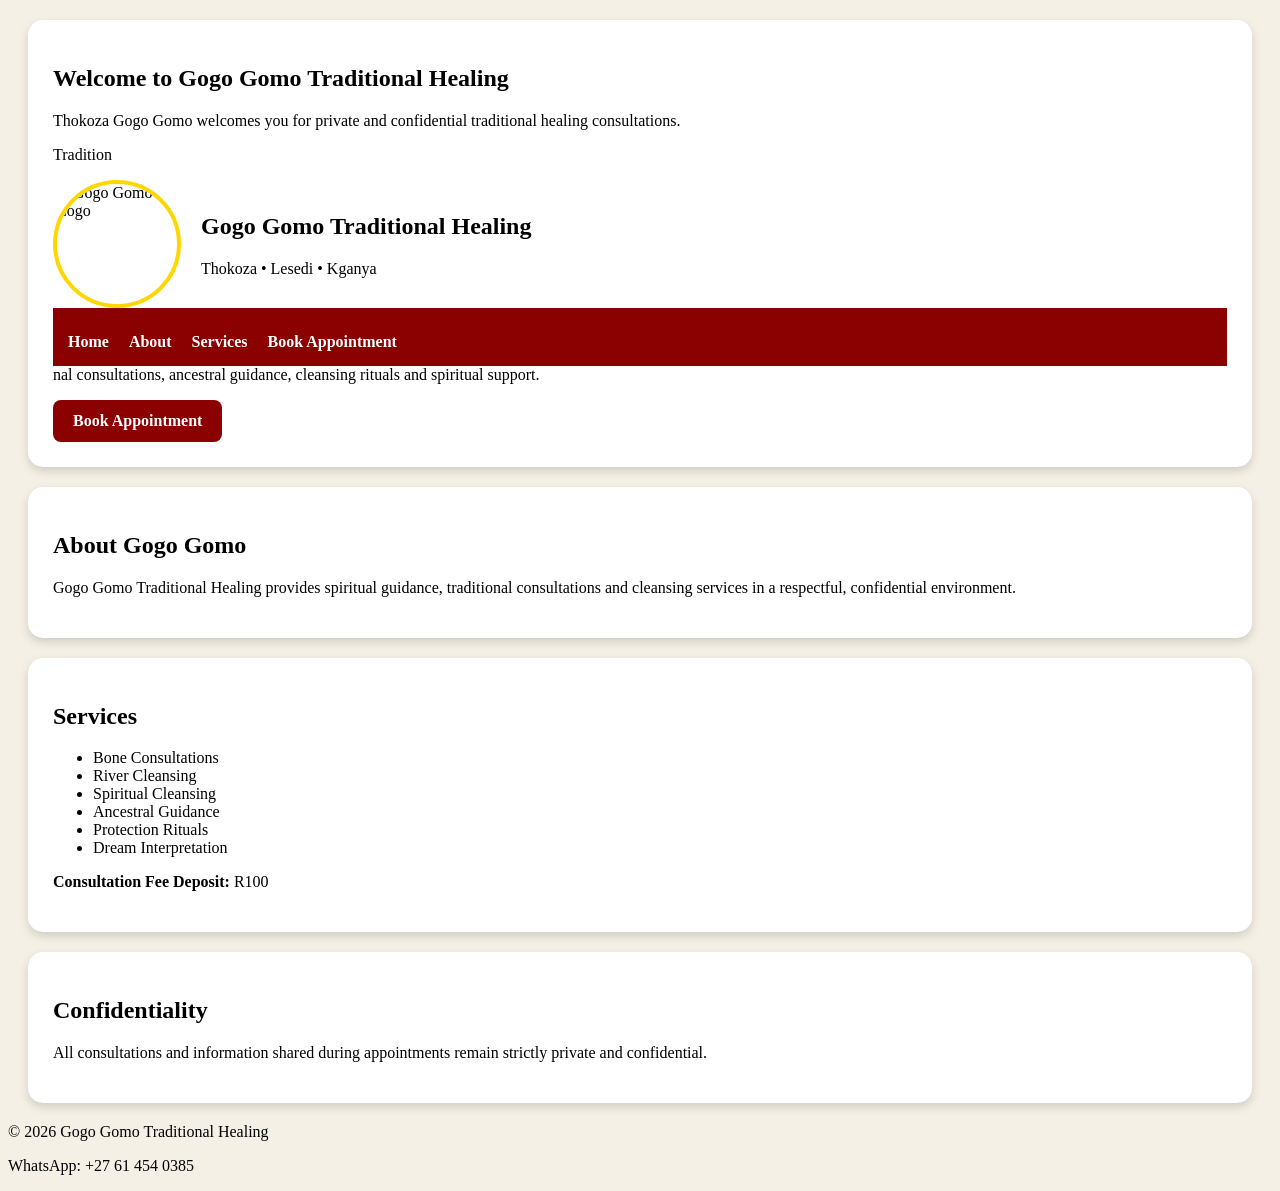
==== index.html @ 6f33bece "added logo" ====
<!doctype html>
<html lang="en">
  <head>
    <meta charset="UTF-8" />
    <meta name="viewport" content="width=device-width, initial-scale=1.0" />
    <title>Gogo Gomo Traditional Healing</title>

    <link rel="stylesheet" href="style.css" />
  </head>

  <body>
    
    <section id="welcome" class="card">
      <h2>Welcome to Gogo Gomo Traditional Healing</h2>

      <p>
        Thokoza Gogo Gomo welcomes you for private and confidential traditional
        healing consultations.
      </p>

      <p>
        Tradition<header>
  <div class="logo-section">

    <img src="logo.png" alt="Gogo Gomo Logo" class="logo">

    <div>
      <h1>Gogo Gomo Traditional Healing</h1>
      <p>Thokoza • Lesedi • Kganya</p>
    </div>

  </div>

  <nav>
    <ul>
      <li><a href="#welcome">Home</a></li>
      <li><a href="#about">About</a></li>
      <li><a href="#services">Services</a></li>
      <li><a href="booking.html">Book Appointment</a></li>
    </ul>
  </nav>
</header>nal consultations, ancestral guidance, cleansing rituals and
        spiritual support.
      </p>

      <a href="booking.html" class="button"> Book Appointment </a>
    </section>

    <section id="about" class="card">
      <h2>About Gogo Gomo</h2>

      <p>
        Gogo Gomo Traditional Healing provides spiritual guidance, traditional
        consultations and cleansing services in a respectful, confidential
        environment.
      </p>
    </section>

    <section id="services" class="card">
      <h2>Services</h2>

      <ul>
        <li>Bone Consultations</li>
        <li>River Cleansing</li>
        <li>Spiritual Cleansing</li>
        <li>Ancestral Guidance</li>
        <li>Protection Rituals</li>
        <li>Dream Interpretation</li>
      </ul>

      <p><strong>Consultation Fee Deposit:</strong> R100</p>
    </section>

    <section class="card">
      <h2>Confidentiality</h2>

      <p>
        All consultations and information shared during appointments remain
        strictly private and confidential.
      </p>
    </section>

    <footer>
      <p>© 2026 Gogo Gomo Traditional Healing</p>
      <p>WhatsApp: +27 61 454 0385</p>
    </footer>
  </body>
</html>
---- style.css ----
nav {
    background-color: #8B0000;
    padding: 15px;
    position: sticky;
    top: 0;
    z-index: 1000;
}

nav h1 {
    color: white;
    margin: 0;
}

nav ul {
    list-style: none;
    margin: 10px 0 0 0;
    padding: 0;
    display: flex;
    gap: 20px;
}

nav li {
    display: inline;
}

nav a {
    color: white;
    text-decoration: none;
    font-weight: bold;
}

nav a:hover {
    color: gold;
}
.card {
    background: white;
    padding: 25px;
    margin: 20px;
    border-radius: 15px;
    box-shadow: 0 4px 10px rgba(0,0,0,0.15);
}

.button {
    display: inline-block;
    background: #8B0000;
    color: white;
    padding: 12px 20px;
    text-decoration: none;
    border-radius: 8px;
    font-weight: bold;
}

.button:hover {
    background: #b30000;
}

body {
    background-color: #f5f0e6;
}
.logo-section{
  display:flex;
  align-items:center;
  gap:20px;
}

.logo{
  width:120px;
  height:120px;
  border-radius:50%;
  border:4px solid gold;
}
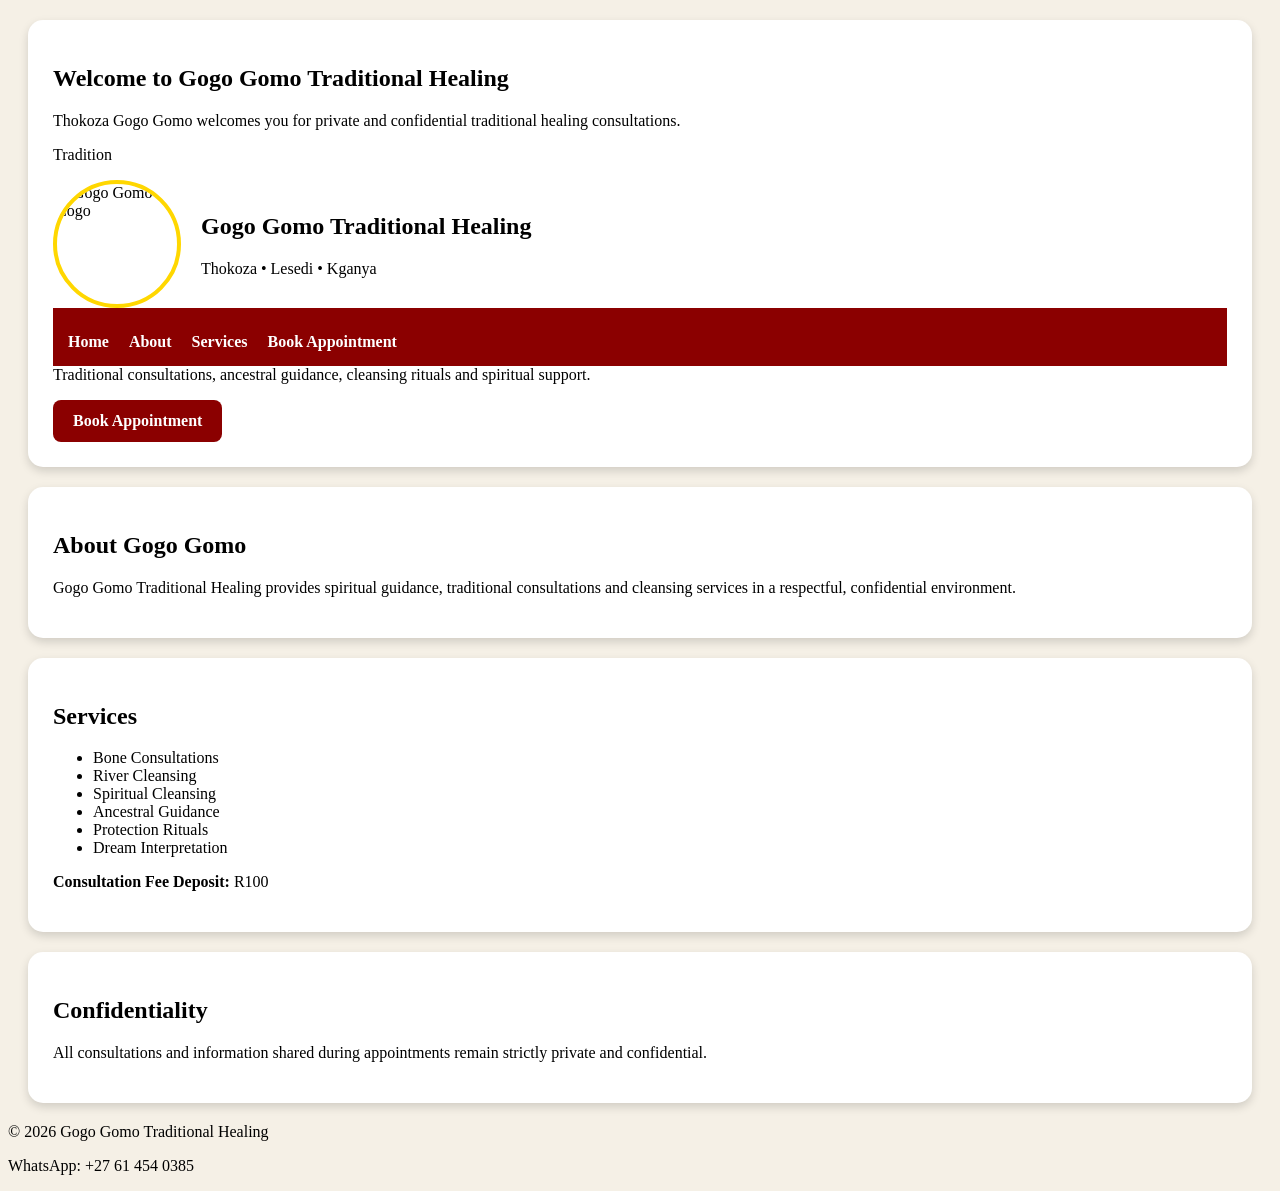
==== commit 7ef4df98: "edited texts on index" ====
--- a/index.html
+++ b/index.html
@@ -39,7 +39,7 @@
       <li><a href="booking.html">Book Appointment</a></li>
     </ul>
   </nav>
-</header>nal consultations, ancestral guidance, cleansing rituals and
+</header>Traditional consultations, ancestral guidance, cleansing rituals and
         spiritual support.
       </p>
 
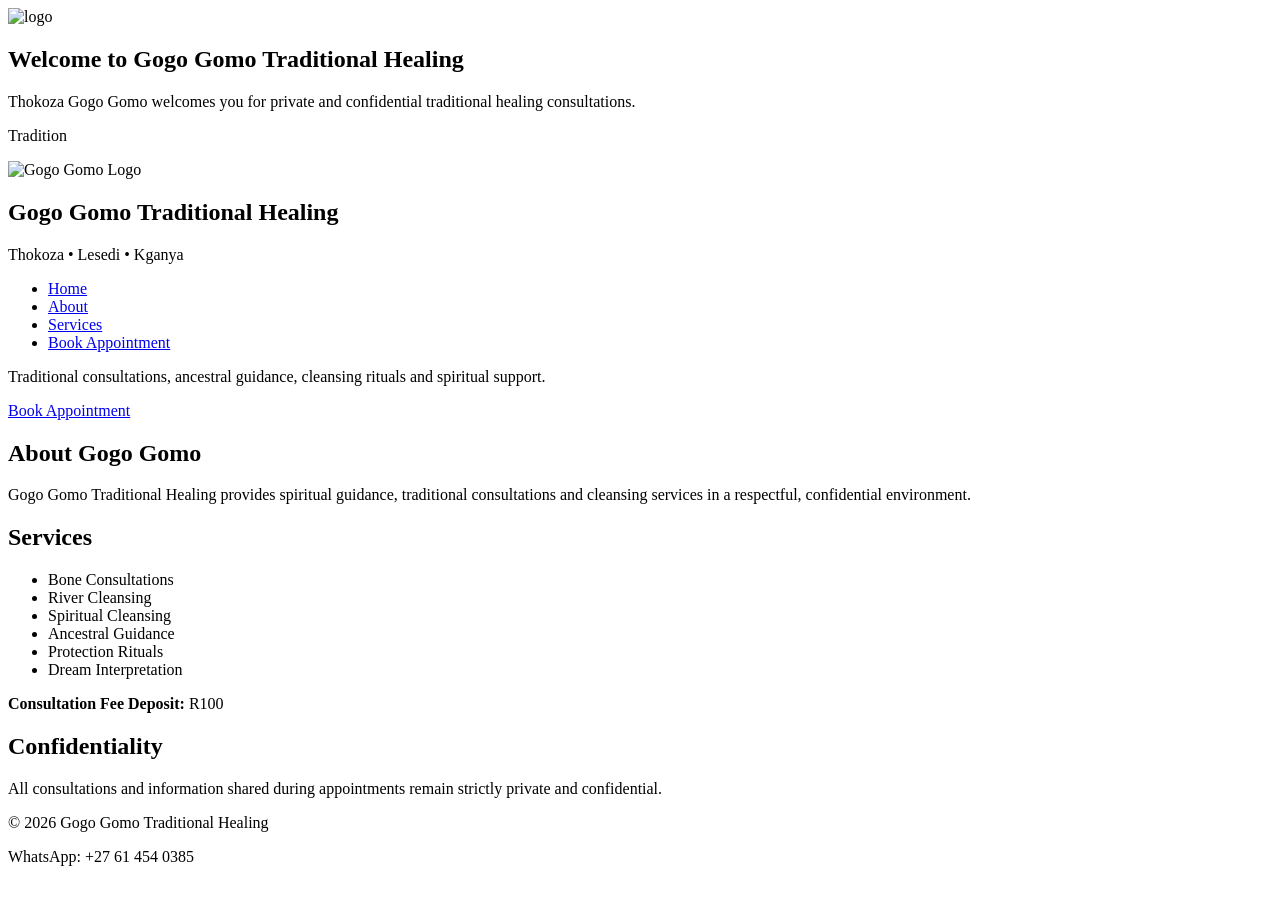
==== commit 1592991c: "added logo" ====
--- a/index.html
+++ b/index.html
@@ -4,6 +4,7 @@
     <meta charset="UTF-8" />
     <meta name="viewport" content="width=device-width, initial-scale=1.0" />
     <title>Gogo Gomo Traditional Healing</title>
+    <img src="logo.png"alt="logo"class="logo"
 
     <link rel="stylesheet" href="style.css" />
   </head>
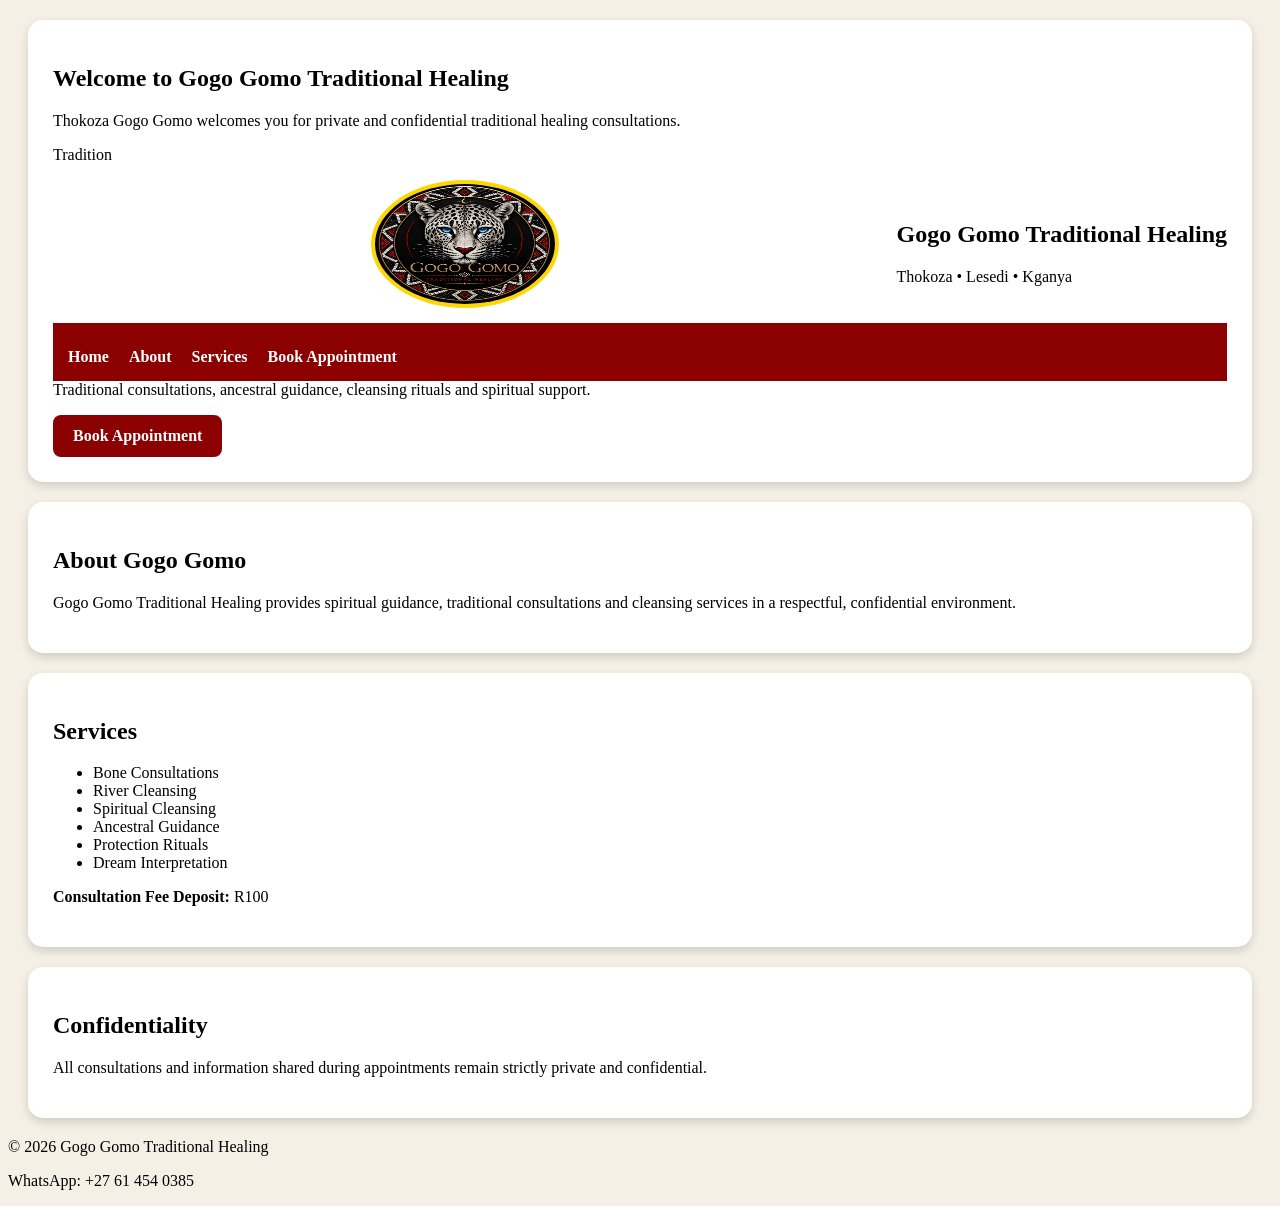
==== commit aeef29f4: "added logo" ====
--- a/index.html
+++ b/index.html
@@ -4,7 +4,7 @@
     <meta charset="UTF-8" />
     <meta name="viewport" content="width=device-width, initial-scale=1.0" />
     <title>Gogo Gomo Traditional Healing</title>
-    <img src="logo.png"alt="logo"class="logo"
+    
 
     <link rel="stylesheet" href="style.css" />
   </head>
@@ -23,7 +23,7 @@
         Tradition<header>
   <div class="logo-section">
 
-    <img src="logo.png" alt="Gogo Gomo Logo" class="logo">
+    <img src="logo.png.jpeg" alt="Gogo Gomo Logo" class="logo">
 
     <div>
       <h1>Gogo Gomo Traditional Healing</h1>
--- a/style.css
+++ b/style.css
@@ -64,8 +64,10 @@
 }
 
 .logo{
-  width:120px;
+  width:180px;
   height:120px;
   border-radius:50%;
   border:4px solid gold;
+  margin :0 auto 15px auto
+
 }
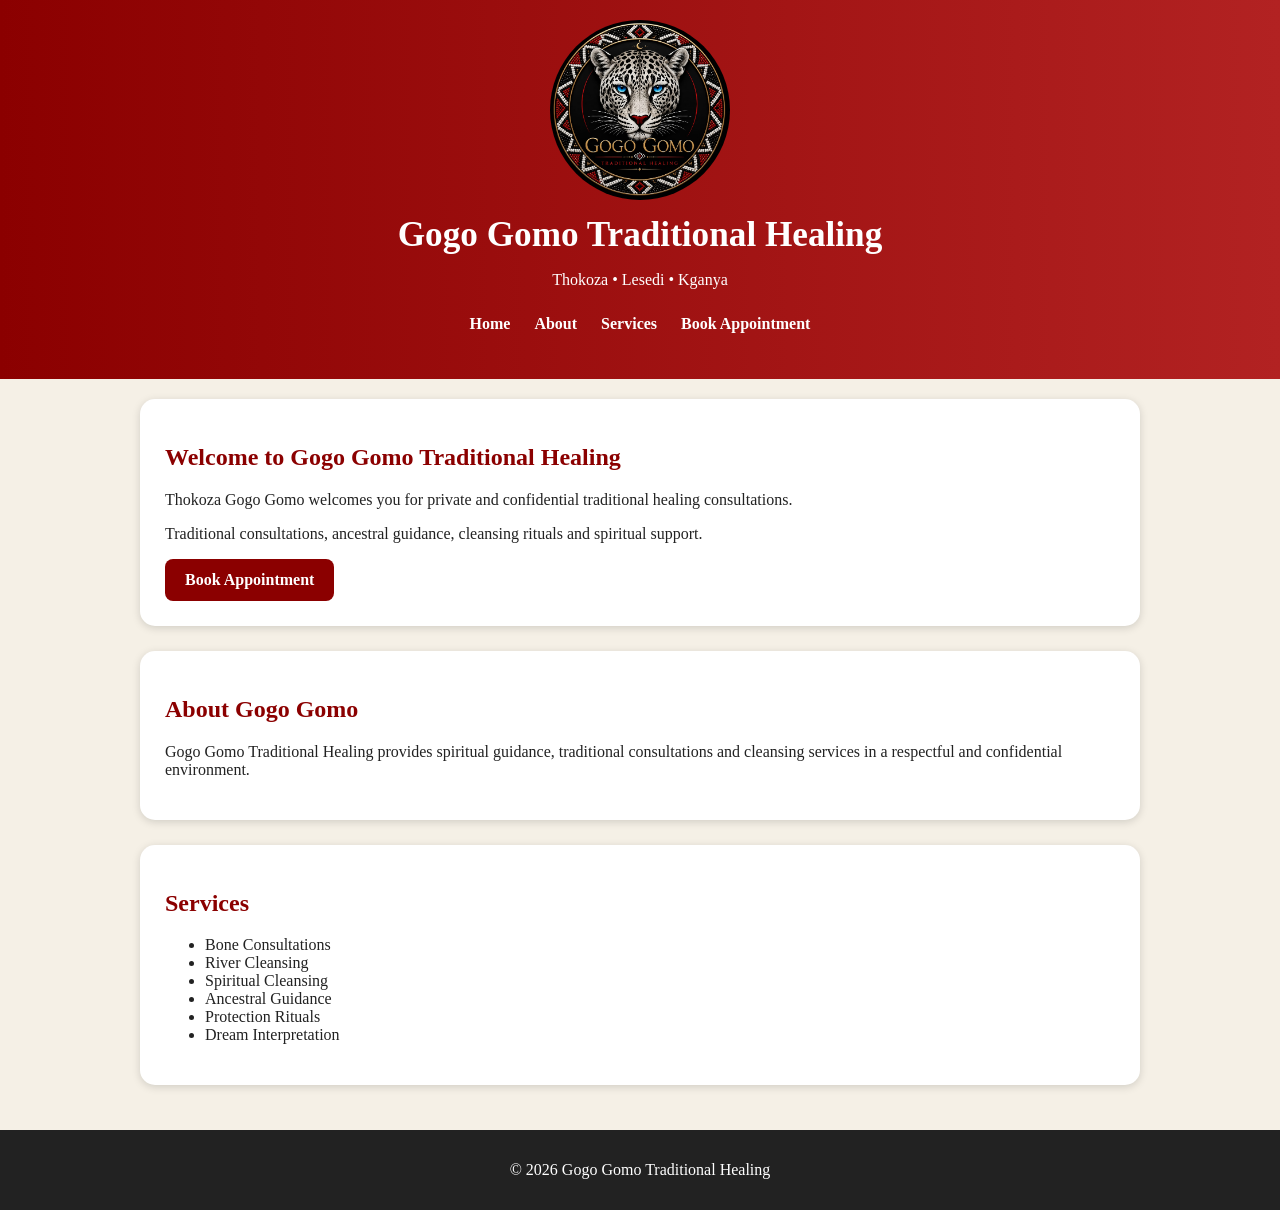
==== commit 3141b444: "added logo" ====
--- a/index.html
+++ b/index.html
@@ -1,89 +1,74 @@
-<!doctype html>
+<!DOCTYPE html>
 <html lang="en">
-  <head>
-    <meta charset="UTF-8" />
-    <meta name="viewport" content="width=device-width, initial-scale=1.0" />
+<head>
+    <meta charset="UTF-8">
+    <meta name="viewport" content="width=device-width, initial-scale=1.0">
     <title>Gogo Gomo Traditional Healing</title>
-    
+    <link rel="stylesheet" href="style.css">
+</head>
 
-    <link rel="stylesheet" href="style.css" />
-  </head>
+<body>
 
-  <body>
-    
-    <section id="welcome" class="card">
-      <h2>Welcome to Gogo Gomo Traditional Healing</h2>
-
-      <p>
-        Thokoza Gogo Gomo welcomes you for private and confidential traditional
-        healing consultations.
-      </p>
-
-      <p>
-        Tradition<header>
-  <div class="logo-section">
-
+<header>
     <img src="logo.png.jpeg" alt="Gogo Gomo Logo" class="logo">
 
-    <div>
-      <h1>Gogo Gomo Traditional Healing</h1>
-      <p>Thokoza • Lesedi • Kganya</p>
-    </div>
+    <h1>Gogo Gomo Traditional Healing</h1>
+    <p>Thokoza • Lesedi • Kganya</p>
 
-  </div>
+    <nav>
+        <ul>
+            <li><a href="#welcome">Home</a></li>
+            <li><a href="#about">About</a></li>
+            <li><a href="#services">Services</a></li>
+            <li><a href="booking.html">Book Appointment</a></li>
+        </ul>
+    </nav>
+</header>
 
-  <nav>
+<main>
+
+<section id="welcome" class="card">
+    <h2>Welcome to Gogo Gomo Traditional Healing</h2>
+
+    <p>
+        Thokoza Gogo Gomo welcomes you for private and confidential traditional healing consultations.
+    </p>
+
+    <p>
+        Traditional consultations, ancestral guidance, cleansing rituals and spiritual support.
+    </p>
+
+    <a href="booking.html" class="button">
+        Book Appointment
+    </a>
+</section>
+
+<section id="about" class="card">
+    <h2>About Gogo Gomo</h2>
+
+    <p>
+        Gogo Gomo Traditional Healing provides spiritual guidance, traditional consultations and cleansing services in a respectful and confidential environment.
+    </p>
+</section>
+
+<section id="services" class="card">
+    <h2>Services</h2>
+
     <ul>
-      <li><a href="#welcome">Home</a></li>
-      <li><a href="#about">About</a></li>
-      <li><a href="#services">Services</a></li>
-      <li><a href="booking.html">Book Appointment</a></li>
-    </ul>
-  </nav>
-</header>Traditional consultations, ancestral guidance, cleansing rituals and
-        spiritual support.
-      </p>
-
-      <a href="booking.html" class="button"> Book Appointment </a>
-    </section>
-
-    <section id="about" class="card">
-      <h2>About Gogo Gomo</h2>
-
-      <p>
-        Gogo Gomo Traditional Healing provides spiritual guidance, traditional
-        consultations and cleansing services in a respectful, confidential
-        environment.
-      </p>
-    </section>
-
-    <section id="services" class="card">
-      <h2>Services</h2>
-
-      <ul>
         <li>Bone Consultations</li>
         <li>River Cleansing</li>
         <li>Spiritual Cleansing</li>
         <li>Ancestral Guidance</li>
         <li>Protection Rituals</li>
         <li>Dream Interpretation</li>
-      </ul>
+    </ul>
+</section>
 
-      <p><strong>Consultation Fee Deposit:</strong> R100</p>
-    </section>
+</main>
 
-    <section class="card">
-      <h2>Confidentiality</h2>
+<footer>
+    <p>© 2026 Gogo Gomo Traditional Healing</p>
+</footer>
 
-      <p>
-        All consultations and information shared during appointments remain
-        strictly private and confidential.
-      </p>
-    </section>
-
-    <footer>
-      <p>© 2026 Gogo Gomo Traditional Healing</p>
-      <p>WhatsApp: +27 61 454 0385</p>
-    </footer>
-  </body>
-</html>
+</body>
+</html> 
--- a/style.css
+++ b/style.css
@@ -1,26 +1,46 @@
-nav {
-    background-color: #8B0000;
-    padding: 15px;
-    position: sticky;
-    top: 0;
-    z-index: 1000;
+body {
+    margin: 0;
+    font-family: Georgia, serif;
+    background-color: #f5f0e6;
+    color: #222;
 }
 
-nav h1 {
+/* Header */
+
+header {
+    background: linear-gradient(to right, #8b0000, #b22222);
     color: white;
-    margin: 0;
+    text-align: center;
+    padding: 20px;
 }
+
+.logo {
+    width: 180px;
+    max-width: 90%;
+    display: block;
+    margin: 0 auto 15px;
+    border-radius: 50%;
+}
+
+header h1 {
+    margin: 10px 0;
+    font-size: 2.2rem;
+}
+
+header p {
+    margin-bottom: 15px;
+}
+
+/* Navigation */
 
 nav ul {
     list-style: none;
-    margin: 10px 0 0 0;
     padding: 0;
-    display: flex;
-    gap: 20px;
 }
 
 nav li {
-    display: inline;
+    display: inline-block;
+    margin: 10px;
 }
 
 nav a {
@@ -30,44 +50,50 @@
 }
 
 nav a:hover {
-    color: gold;
+    text-decoration: underline;
 }
+
+/* Content */
+
+main {
+    max-width: 1000px;
+    margin: auto;
+    padding: 20px;
+}
+
 .card {
     background: white;
     padding: 25px;
-    margin: 20px;
+    margin-bottom: 25px;
     border-radius: 15px;
-    box-shadow: 0 4px 10px rgba(0,0,0,0.15);
+    box-shadow: 0 2px 8px rgba(0,0,0,0.15);
 }
+
+.card h2 {
+    color: #8b0000;
+}
+
+/* Button */
 
 .button {
     display: inline-block;
-    background: #8B0000;
+    background: #8b0000;
     color: white;
+    text-decoration: none;
     padding: 12px 20px;
-    text-decoration: none;
     border-radius: 8px;
     font-weight: bold;
 }
 
 .button:hover {
-    background: #b30000;
+    background: #a00000;
 }
 
-body {
-    background-color: #f5f0e6;
-}
-.logo-section{
-  display:flex;
-  align-items:center;
-  gap:20px;
-}
+/* Footer */
 
-.logo{
-  width:180px;
-  height:120px;
-  border-radius:50%;
-  border:4px solid gold;
-  margin :0 auto 15px auto
-
+footer {
+    background: #222;
+    color: white;
+    text-align: center;
+    padding: 15px;
 }
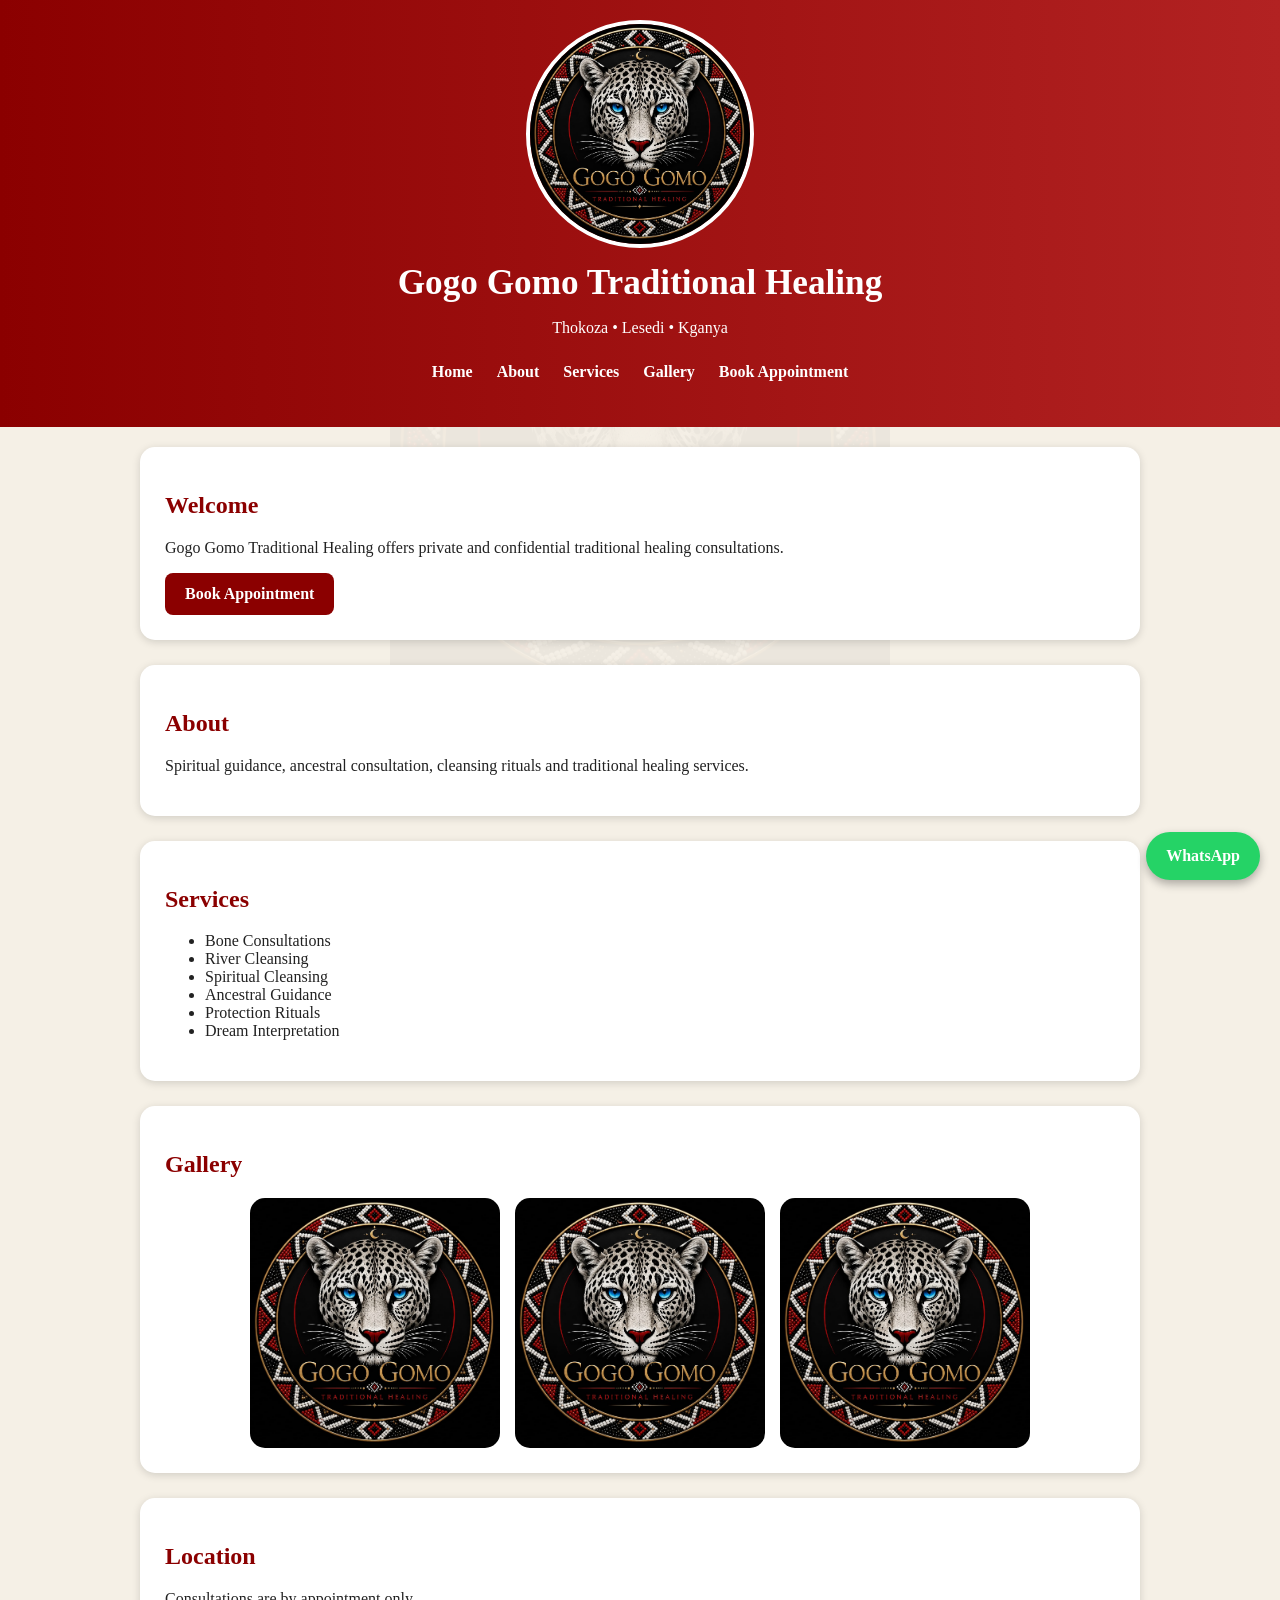
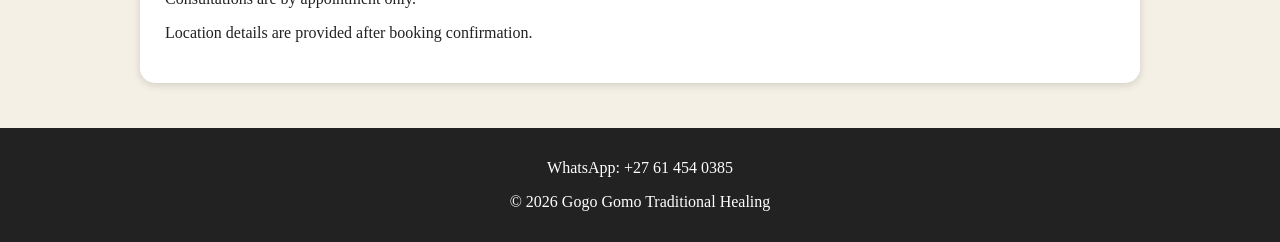
==== commit 589f7bbb: "added gallery watermark whatsapp" ====
--- a/index.html
+++ b/index.html
@@ -1,10 +1,10 @@
 <!DOCTYPE html>
 <html lang="en">
 <head>
-    <meta charset="UTF-8">
-    <meta name="viewport" content="width=device-width, initial-scale=1.0">
-    <title>Gogo Gomo Traditional Healing</title>
-    <link rel="stylesheet" href="style.css">
+<meta charset="UTF-8">
+<meta name="viewport" content="width=device-width, initial-scale=1.0">
+<title>Gogo Gomo Traditional Healing</title>
+<link rel="stylesheet" href="style.css">
 </head>
 
 <body>
@@ -13,6 +13,7 @@
     <img src="logo.png.jpeg" alt="Gogo Gomo Logo" class="logo">
 
     <h1>Gogo Gomo Traditional Healing</h1>
+
     <p>Thokoza • Lesedi • Kganya</p>
 
     <nav>
@@ -20,6 +21,7 @@
             <li><a href="#welcome">Home</a></li>
             <li><a href="#about">About</a></li>
             <li><a href="#services">Services</a></li>
+            <li><a href="#gallery">Gallery</a></li>
             <li><a href="booking.html">Book Appointment</a></li>
         </ul>
     </nav>
@@ -28,14 +30,10 @@
 <main>
 
 <section id="welcome" class="card">
-    <h2>Welcome to Gogo Gomo Traditional Healing</h2>
+    <h2>Welcome</h2>
 
     <p>
-        Thokoza Gogo Gomo welcomes you for private and confidential traditional healing consultations.
-    </p>
-
-    <p>
-        Traditional consultations, ancestral guidance, cleansing rituals and spiritual support.
+        Gogo Gomo Traditional Healing offers private and confidential traditional healing consultations.
     </p>
 
     <a href="booking.html" class="button">
@@ -44,10 +42,10 @@
 </section>
 
 <section id="about" class="card">
-    <h2>About Gogo Gomo</h2>
+    <h2>About</h2>
 
     <p>
-        Gogo Gomo Traditional Healing provides spiritual guidance, traditional consultations and cleansing services in a respectful and confidential environment.
+        Spiritual guidance, ancestral consultation, cleansing rituals and traditional healing services.
     </p>
 </section>
 
@@ -64,11 +62,38 @@
     </ul>
 </section>
 
+<section id="gallery" class="card">
+    <h2>Gallery</h2>
+
+    <div class="gallery">
+        <img src="logo.png.jpeg" alt="Gallery Image">
+        <img src="logo.png.jpeg" alt="Gallery Image">
+        <img src="logo.png.jpeg" alt="Gallery Image">
+    </div>
+</section>
+
+<section class="card">
+    <h2>Location</h2>
+
+    <p>
+        Consultations are by appointment only.
+    </p>
+
+    <p>
+        Location details are provided after booking confirmation.
+    </p>
+</section>
+
 </main>
 
 <footer>
+    <p>WhatsApp: +27 61 454 0385</p>
     <p>© 2026 Gogo Gomo Traditional Healing</p>
 </footer>
 
+<a href="https://wa.me/27614540385" class="whatsapp-button">
+    WhatsApp
+</a>
+
 </body>
-</html> +</html>
--- a/style.css
+++ b/style.css
@@ -1,99 +1,171 @@
 body {
-    margin: 0;
-    font-family: Georgia, serif;
-    background-color: #f5f0e6;
-    color: #222;
+  margin: 0;
+  font-family: Georgia, serif;
+  background-color: #f5f0e6;
+  color: #222;
 }
 
 /* Header */
 
 header {
-    background: linear-gradient(to right, #8b0000, #b22222);
-    color: white;
-    text-align: center;
-    padding: 20px;
+  background: linear-gradient(to right, #8b0000, #b22222);
+  color: white;
+  text-align: center;
+  padding: 20px;
 }
 
 .logo {
-    width: 180px;
-    max-width: 90%;
-    display: block;
-    margin: 0 auto 15px;
-    border-radius: 50%;
+  width: 220px;
+  max-width: 90%;
+  display: block;
+  margin: 0 auto 15px;
+  border-radius: 50%;
+  border: 4px solid white;
+  box-shadow: 0 0 15px rgba (255, 255, 255, 0.4);
 }
 
 header h1 {
-    margin: 10px 0;
-    font-size: 2.2rem;
+  margin: 10px 0;
+  font-size: 2.2rem;
 }
 
 header p {
-    margin-bottom: 15px;
+  margin-bottom: 15px;
 }
 
 /* Navigation */
 
 nav ul {
-    list-style: none;
-    padding: 0;
+  list-style: none;
+  padding: 0;
 }
 
 nav li {
-    display: inline-block;
-    margin: 10px;
+  display: inline-block;
+  margin: 10px;
 }
 
 nav a {
-    color: white;
-    text-decoration: none;
-    font-weight: bold;
+  color: white;
+  text-decoration: none;
+  font-weight: bold;
 }
 
 nav a:hover {
-    text-decoration: underline;
+  text-decoration: underline;
 }
 
 /* Content */
 
 main {
-    max-width: 1000px;
-    margin: auto;
-    padding: 20px;
+  max-width: 1000px;
+  margin: auto;
+  padding: 20px;
 }
 
 .card {
-    background: white;
-    padding: 25px;
-    margin-bottom: 25px;
-    border-radius: 15px;
-    box-shadow: 0 2px 8px rgba(0,0,0,0.15);
+  background: white;
+  padding: 25px;
+  margin-bottom: 25px;
+  border-radius: 15px;
+  box-shadow: 0 2px 8px rgba(0, 0, 0, 0.15);
 }
 
 .card h2 {
-    color: #8b0000;
+  color: #8b0000;
 }
 
 /* Button */
 
 .button {
-    display: inline-block;
-    background: #8b0000;
-    color: white;
-    text-decoration: none;
-    padding: 12px 20px;
-    border-radius: 8px;
-    font-weight: bold;
+  display: inline-block;
+  background: #8b0000;
+  color: white;
+  text-decoration: none;
+  padding: 12px 20px;
+  border-radius: 8px;
+  font-weight: bold;
 }
 
 .button:hover {
-    background: #a00000;
+  background: #a00000;
 }
 
 /* Footer */
 
 footer {
-    background: #222;
-    color: white;
-    text-align: center;
-    padding: 15px;
-}+  background: #222;
+  color: white;
+  text-align: center;
+  padding: 15px;
+}
+/* Sticky Navigation */
+
+nav {
+  position: sticky;
+  top: 0;
+  z-index: 1000;
+}
+
+/* Watermark */
+
+body::before {
+  content: "";
+  position: fixed;
+  inset: 0;
+  background-image: url("logo.png.jpeg");
+  background-repeat: no-repeat;
+  background-position: center;
+  background-size: 500px;
+  opacity: 0.04;
+  pointer-events: none;
+  z-index: -1;
+}
+
+/* Gallery */
+
+.gallery {
+  display: flex;
+  flex-wrap: wrap;
+  gap: 15px;
+  justify-content: center;
+}
+
+.gallery img {
+  width: 250px;
+  border-radius: 15px;
+}
+
+/* WhatsApp Button */
+
+.whatsapp-button {
+  position: fixed;
+  bottom: 20px;
+  right: 20px;
+
+  background: #25d366;
+  color: white;
+
+  text-decoration: none;
+  padding: 15px 20px;
+
+  border-radius: 50px;
+  font-weight: bold;
+
+  box-shadow: 0 4px 10px rgba(0, 0, 0, 0.3);
+}
+
+/* Form Styling */
+
+form {
+  display: flex;
+  flex-direction: column;
+  gap: 10px;
+}
+
+input,
+textarea {
+  padding: 10px;
+  border-radius: 8px;
+  border: 1px solid #ccc;
+}
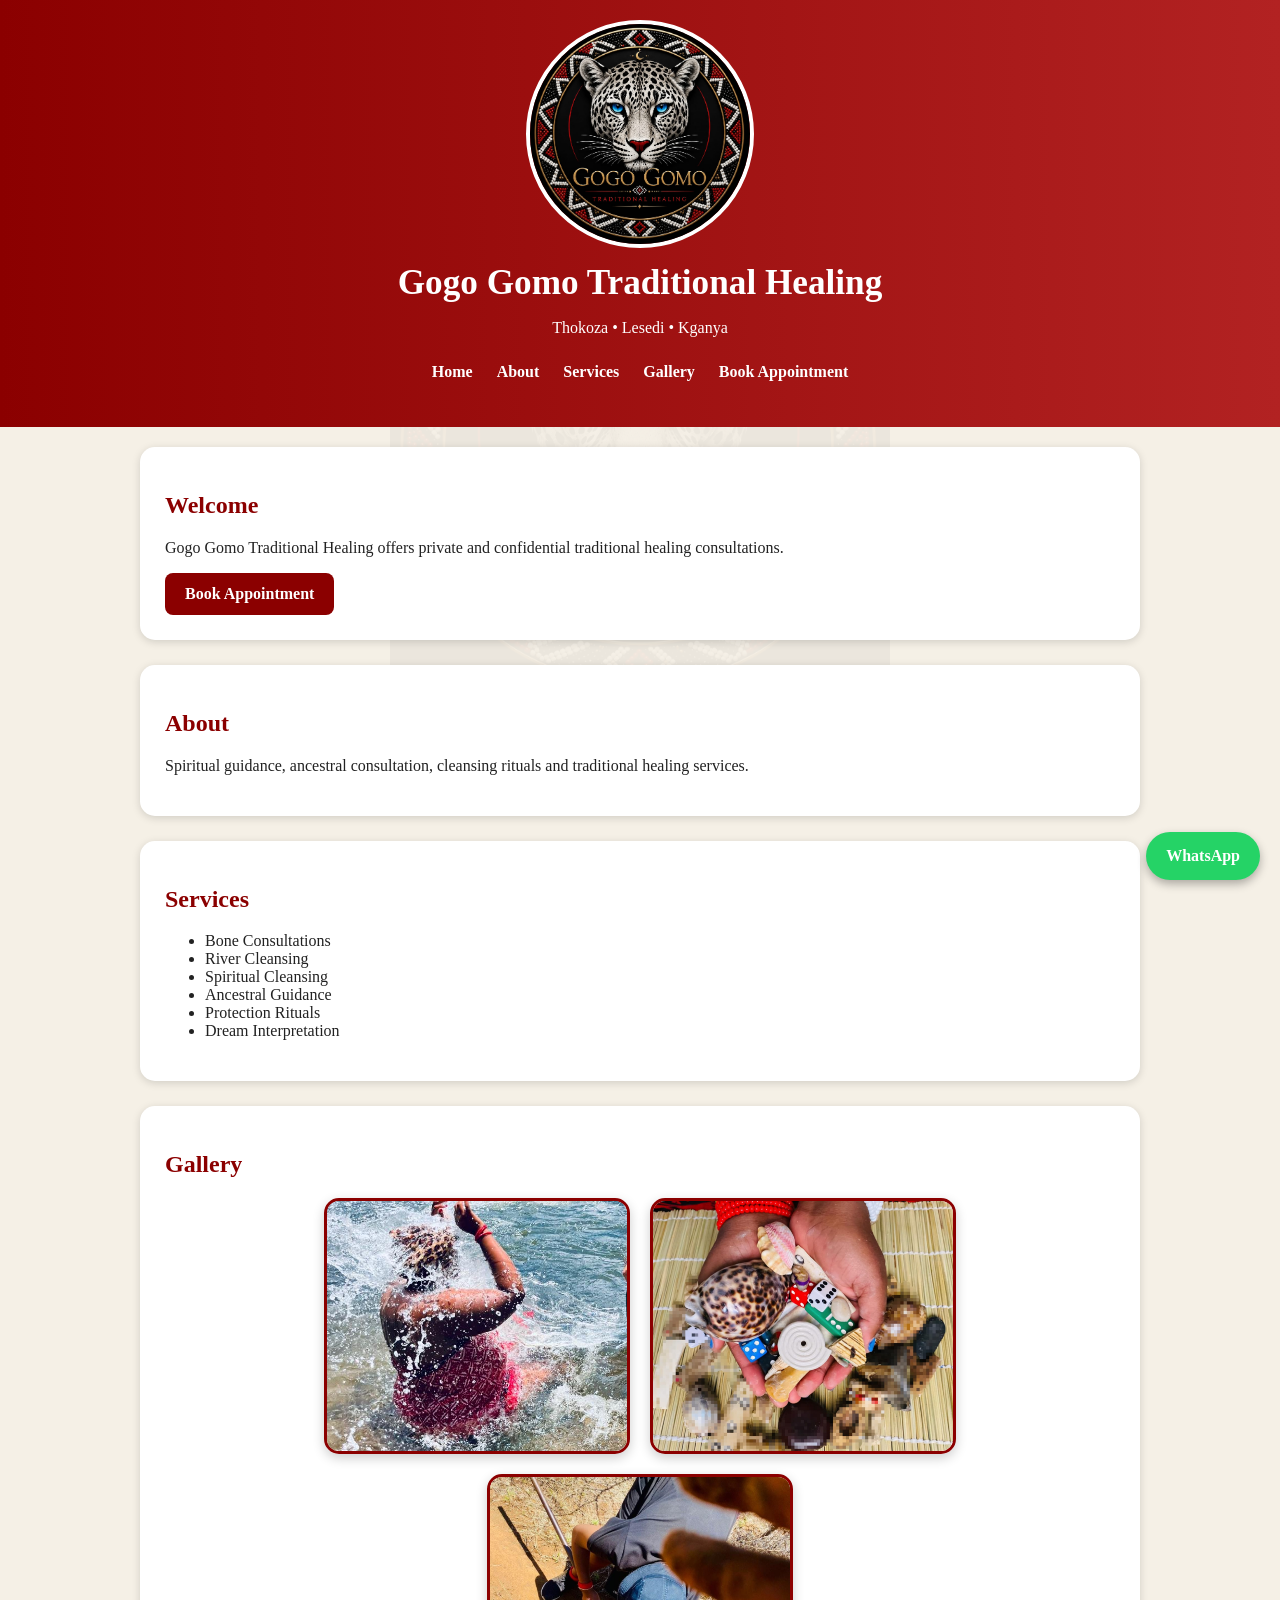
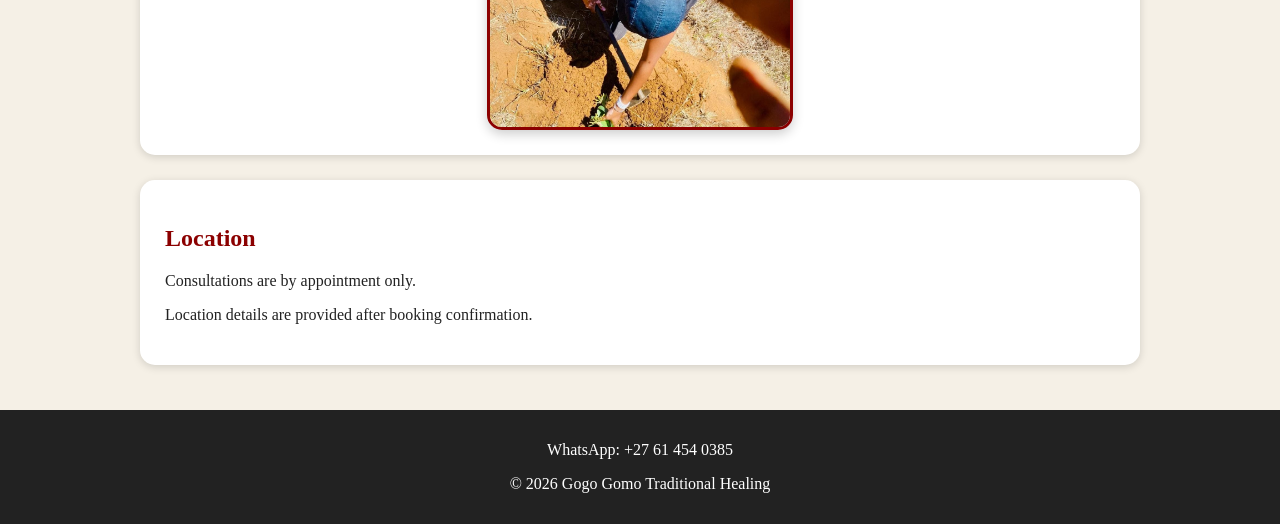
==== commit f3165df8: "added gallery pictures" ====
--- a/index.html
+++ b/index.html
@@ -66,9 +66,11 @@
     <h2>Gallery</h2>
 
     <div class="gallery">
-        <img src="logo.png.jpeg" alt="Gallery Image">
-        <img src="logo.png.jpeg" alt="Gallery Image">
-        <img src="logo.png.jpeg" alt="Gallery Image">
+        <img src="cleansing.png.jpeg" alt="River Cleansing">
+
+        <img src="bones.png.jpeg" alt="Bone Consultation">
+
+        <img src="mirror.png.jpeg" alt="Traditional Healing">
     </div>
 </section>
 
--- a/style.css
+++ b/style.css
@@ -122,18 +122,26 @@
   z-index: -1;
 }
 
-/* Gallery */
-
 .gallery {
-  display: flex;
-  flex-wrap: wrap;
-  gap: 15px;
-  justify-content: center;
+    display: flex;
+    flex-wrap: wrap;
+    gap: 20px;
+    justify-content: center;
 }
 
 .gallery img {
-  width: 250px;
-  border-radius: 15px;
+    width: 300px;
+    max-width: 100%;
+    height: 250px;
+    object-fit: cover;
+    border-radius: 15px;
+    border: 3px solid #8b0000;
+    box-shadow: 0 4px 12px rgba(0,0,0,0.2);
+    transition: transform 0.3s ease;
+}
+
+.gallery img:hover {
+    transform: scale(1.03);
 }
 
 /* WhatsApp Button */
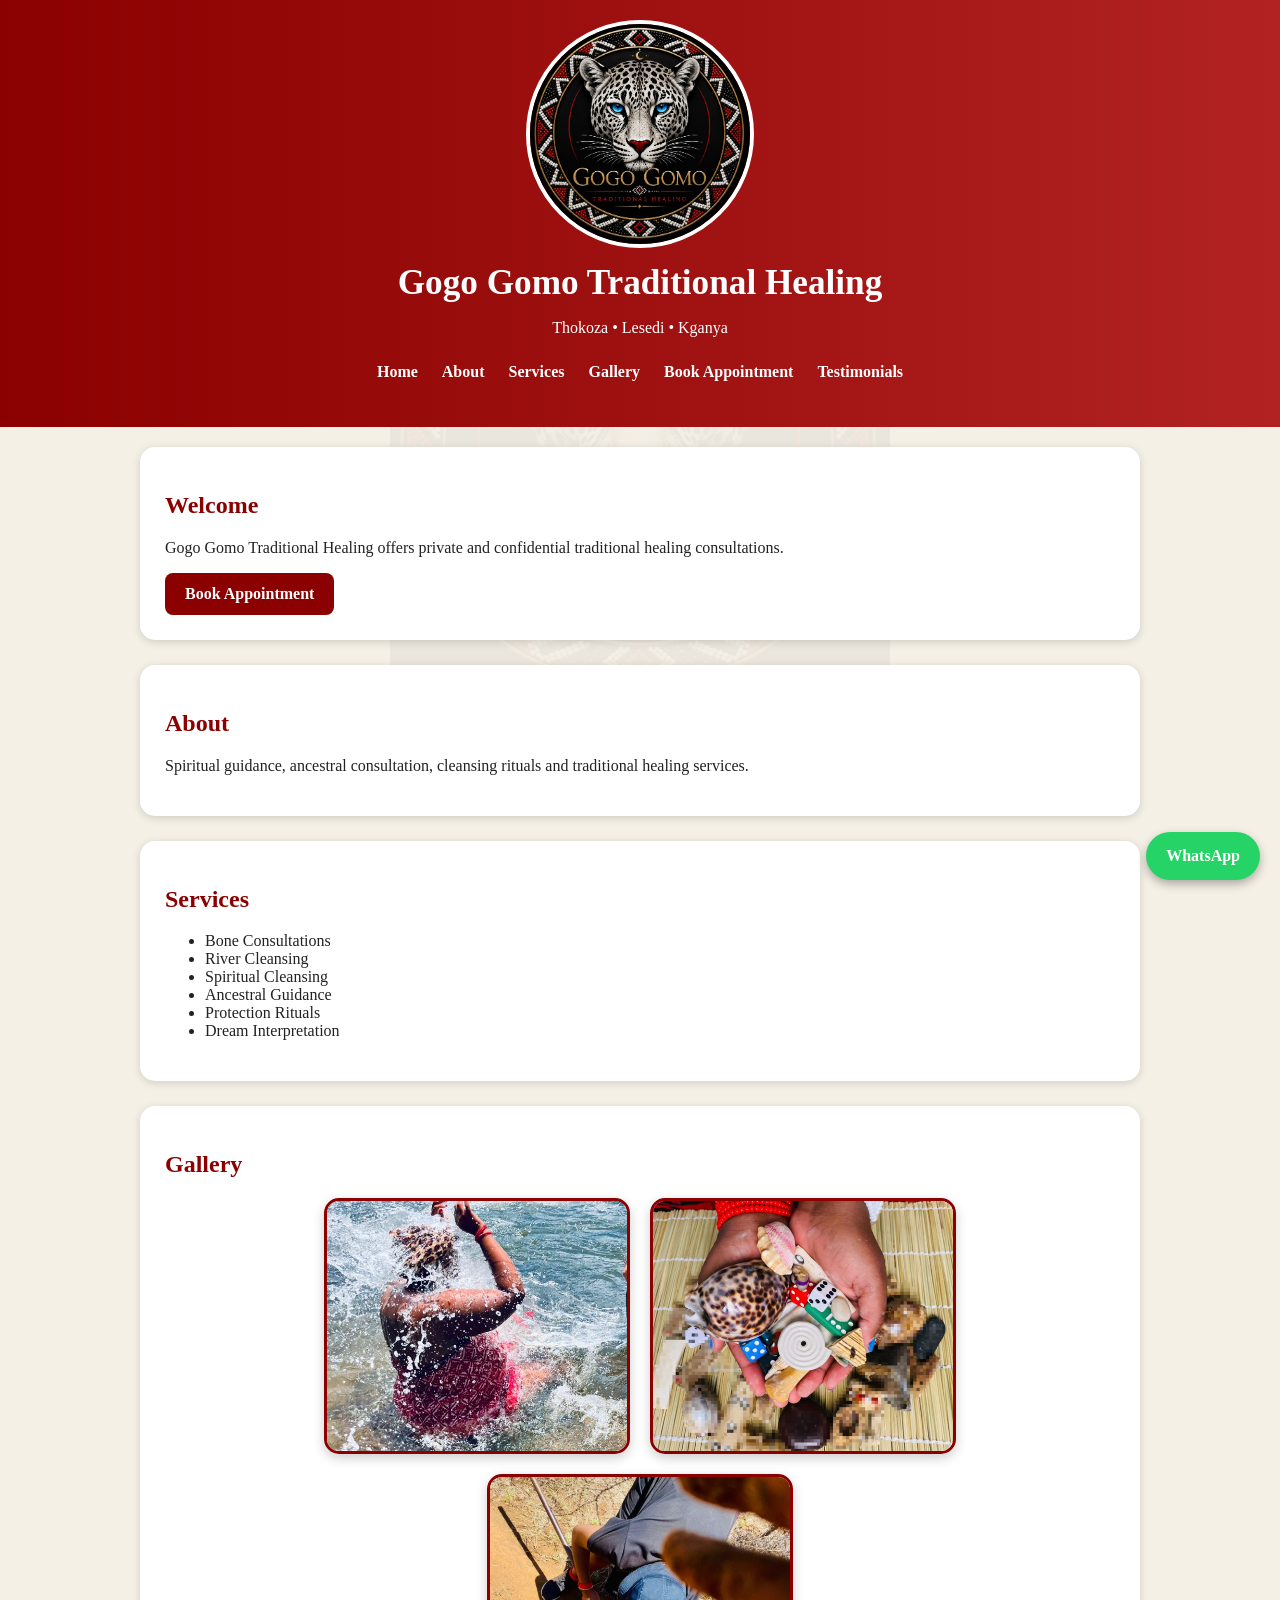
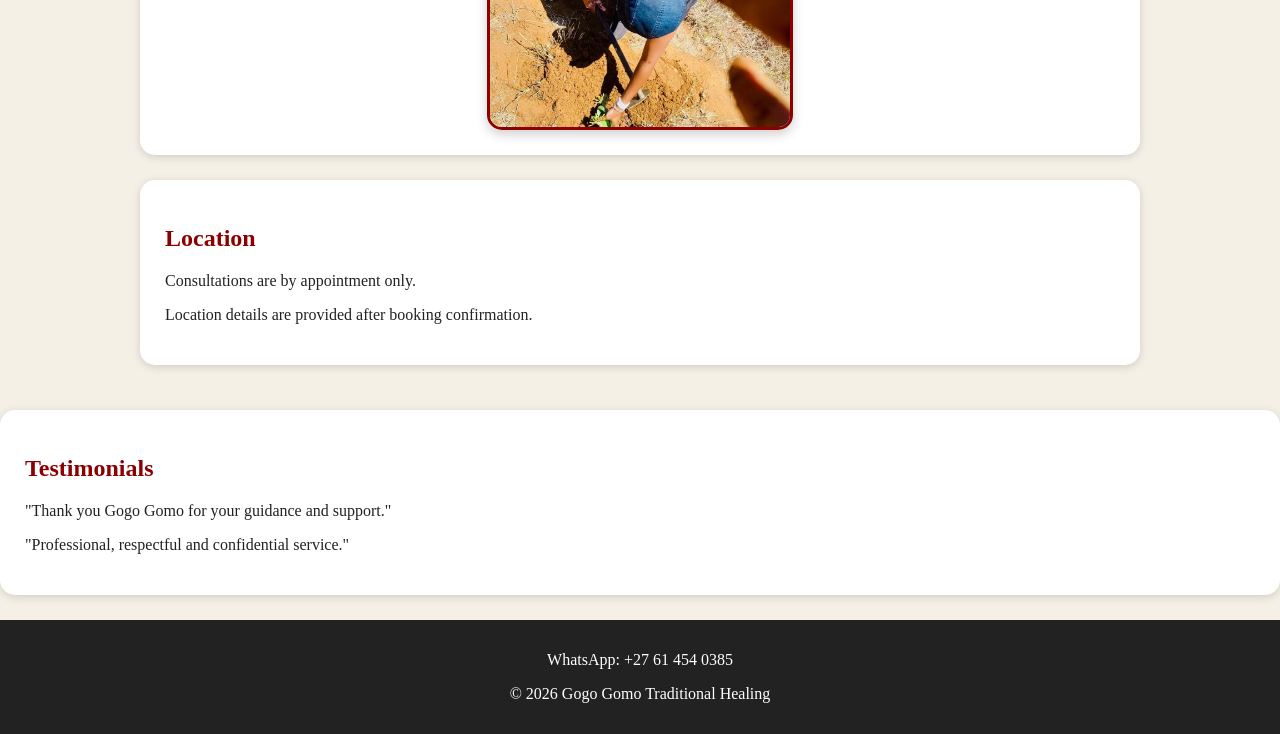
==== commit e52ceb2e: "added testimonial page" ====
--- a/index.html
+++ b/index.html
@@ -23,6 +23,7 @@
             <li><a href="#services">Services</a></li>
             <li><a href="#gallery">Gallery</a></li>
             <li><a href="booking.html">Book Appointment</a></li>
+            <li><a href="testimonials.html">Testimonials</a></li>
         </ul>
     </nav>
 </header>
@@ -87,7 +88,17 @@
 </section>
 
 </main>
+<section class="card">
+    <h2>Testimonials</h2>
 
+    <p>
+        "Thank you Gogo Gomo for your guidance and support."
+    </p>
+
+    <p>
+        "Professional, respectful and confidential service."
+    </p>
+</section>
 <footer>
     <p>WhatsApp: +27 61 454 0385</p>
     <p>© 2026 Gogo Gomo Traditional Healing</p>
